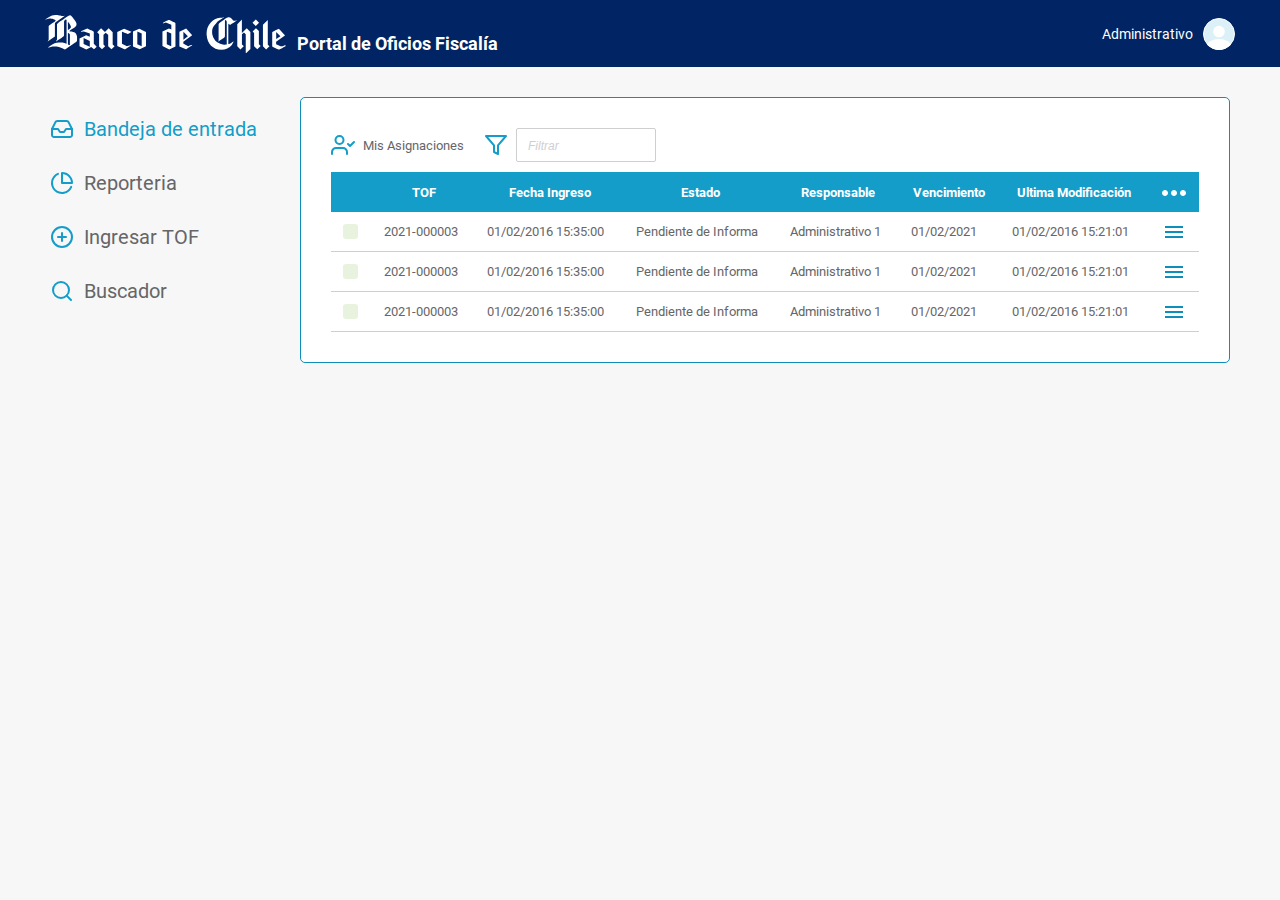
==== app/flow/dashboard.html @ 6d3ab99d "se agrega tabla mas pendientes en el menu" ====
<html lang="en">
<head>
    <meta charset="UTF-8">
    <meta http-equiv="X-UA-Compatible" content="IE=edge">
    <meta name="viewport" content="width=device-width, initial-scale=1.0">
    <title>login</title>
    <link rel="stylesheet" href="../assets/css/style.css">
</head>
<body>
    <div class="bch-contenedor">
        <!-- Header -->
        <div class="bch-header">
            <div class="logo">
                <svg width="242" height="39" viewBox="0 0 242 39" fill="none" xmlns="http://www.w3.org/2000/svg">
                    <path fill-rule="evenodd" clip-rule="evenodd" d="M10.093 0.919983H11.8602C13.1052 0.919983 17.4829 2.11998 17.4829 2.11998H18.246C18.5272 2.11998 19.0091 1.87998 19.1698 1.75998C19.2903 1.79998 19.4107 1.83998 19.5312 1.95998L12.1413 7.15998C12.1413 7.15998 9.8922 8.27998 9.8922 9.31998V22.44L2.62277 27.48C2.74326 26.8 3.667 26.16 3.667 25.16V12.2C3.667 11.2 10.6955 7.55998 10.6955 6.51998C10.6955 5.47998 6.59887 4.63998 6.59887 4.63998C5.2735 4.59998 4.75139 4.59998 3.42602 4.63998C2.14082 4.67998 0.654803 5.51998 0.172852 5.47998C1.65887 4.43998 5.95627 0.919983 10.093 0.919983ZM25.0335 1.19998C26.1581 1.19998 26.8408 2.39998 28.7686 4.91998C29.2506 5.55998 31.4997 8.27998 31.4997 9.59998V10.64C31.4997 13.28 24.4712 15.96 24.4712 17.08C24.4712 17.84 28.1662 17.48 29.8129 18.56C31.3792 19.6 32.062 21.8 32.062 23.04V26.2C32.062 28.08 29.4514 28.8 26.2785 31.24C24.8729 32.32 20.0935 35.52 19.732 35.52C19.732 35.52 14.2298 32.52 11.579 32.52H8.04472C6.55871 32.52 2.90391 33.84 2.62277 33.84C2.62277 33.84 8.16521 28.44 13.7478 28.44H17.4829C18.246 28.44 20.8968 29.52 21.5795 29.76V6.07998C21.5795 5.83998 21.2984 5.43998 20.8164 5.43998C19.7722 5.43998 19.0493 7.31998 19.0493 7.39998V21.48C19.0493 22.12 16.5994 24 15.3142 24.76C13.3462 25.88 12.1011 26.96 10.9364 27.56V27.28C10.9364 27.28 11.9807 26.16 11.9807 25.52V10.24C11.9807 10.04 13.6273 7.99998 18.1657 5.39998C20.7763 3.79998 23.427 1.19998 25.0335 1.19998ZM22.9049 7.63998C22.9049 7.63998 25.9171 10.88 25.9171 12.84C25.9171 14.32 24.7524 14.92 22.9049 16V7.63998ZM22.9049 18.64C23.186 18.72 24.8729 19.72 24.8729 20.4V31.12C24.3909 31.32 24.7925 31.12 24.5114 31.12C23.909 31.12 22.9049 30.64 22.9049 30.08V18.64ZM94.3542 14.64L100.981 17.92V32.28L94.7156 35.36L87.9683 32.48V17.48L94.3542 14.64ZM63.6699 14.2L67.6862 18.2V30.48L69.5738 32.36L66.4813 35.36L63.188 32.28V20.8C63.1478 20.76 61.1397 18.8 60.7381 18.64L58.489 20.68V30.6L60.1758 32.28L57.0029 35.36L54.1112 32.56V20.16C54.1112 20.16 52.7457 19 52.1433 18.28L56.0792 14.28L59.9348 17.92L63.6699 14.2ZM79.0924 14.72L86.402 17.8C86.0807 18.24 83.8316 19.84 83.0283 20.04C83.0283 20.04 77.0842 17.72 76.9638 17.72V29.8L81.9841 32.28C81.9841 32.28 84.8758 31.28 85.5586 31.28C85.6389 31.28 85.7594 31.32 85.92 31.28V31.56L80.2169 35.28H79.4538L72.2647 32V17.92L79.0924 14.72ZM42.2633 14.4C46.8016 16.68 48.8098 16.96 48.8098 17.92V29.84L51.7015 32.72L49.0106 35.32C47.0426 33.72 46.2795 33 46.2795 33L41.2994 35.48L34.5119 32.36V24.52L41.1387 21.24L44.7935 22.72V19.44L38.9699 17.44L36.0381 17.8L35.9176 17.32L42.2633 14.4ZM92.346 17.44L96.6836 19.48V32.24L92.3059 30.28L92.346 17.44ZM38.6085 24L44.7935 27.08V32.84L38.6085 30V24ZM123.834 5.95998C124.115 5.95998 125.36 6.43998 127.368 7.43998C128.492 7.99998 130.46 8.39998 130.46 9.39998V32.52L124.275 35.4L117.448 32.12V17.48L123.994 14.6C124.235 14.64 126.324 15.44 126.324 15.44V10.8L120.861 8.47998C119.978 8.51998 118.934 9.39998 117.849 9.55998L118.09 8.63998C118.13 8.67998 123.03 5.95998 123.834 5.95998ZM141.144 14.56L147.208 21.28L138.332 27.8V29.56C138.332 29.92 143.553 32.32 143.553 32.32C143.553 32.32 146.164 30.56 147.288 31.24C147.208 31.32 141.023 35.32 141.023 35.32L134.396 32.44V17.72L141.144 14.56ZM121.745 17.44L126.243 19.48V32.24H126.163L121.785 30.28V17.44H121.745ZM138.413 17.72L142.871 22.36L138.413 25.64V17.72ZM222.794 30.68L224.481 32.28L221.107 35.44L217.934 32.28V10.84L222.794 6.07998V30.68ZM196.889 5.47998V19L201.749 14.24L205.404 17.88V35L200.825 39.48H200.745V20.2L198.978 18.52L196.929 20.28V30.44L198.697 32.12V32.2L195.443 35.48L192.271 32.32V10.16L196.929 5.59998V5.47998H196.889ZM210.786 5.47998H210.866L214.039 8.63998V8.71998L210.745 12L207.492 8.71998L210.786 5.47998ZM233.799 14.76C233.959 14.76 239.863 21.2 239.984 21.48L231.108 27.72V30.24L236.128 32.52C236.128 32.52 238.779 32.16 239.703 31.36L241.068 31.68C240.948 31.84 234.883 35.52 233.839 35.52C233.598 35.52 229.06 33.8 227.212 32.52V18.28C227.172 17.68 233.799 14.76 233.799 14.76ZM210.906 14.24H210.986L213.878 17.12V30.36L215.645 32.04L212.272 35.32L209.099 32.16V18.92L207.613 17.52L210.906 14.24ZM231.188 17.92L235.445 22.28L231.228 25L231.188 17.92ZM178.776 3.07998H179.137C178.856 3.83998 173.796 6.23998 171.828 8.47998C168.816 11.92 166.808 13.8 167.169 19.16C167.37 22.28 169.82 26.88 172.671 28.52C173.555 29.04 176.326 30.56 178.937 30.68C182.712 30.84 181.226 30.08 181.748 30.4V7.83998C181.748 7.55998 181.065 6.07998 180.423 6.07998C180.222 6.07998 179.941 6.43998 179.941 6.63998V22.2C179.941 22.8 179.378 23.6 176.768 25.36C174.077 27.16 173.234 27.76 172.952 27.68C173.033 27.52 173.434 26.88 173.595 26.76V10.56C173.595 8.95998 175.965 7.99998 177.973 6.43998C181.346 3.87998 183.154 3.27998 183.194 3.27998H184.037C186.286 3.27998 187.692 5.99998 187.973 6.27998C188.013 6.31998 188.616 6.51998 188.817 6.75998H190.142C190.503 6.75998 191.467 6.19998 192.03 6.27998C190.503 7.59998 185.684 10.64 185.563 10.64H184.8C184.439 10.64 183.917 10.12 183.314 9.79998V30.12C183.595 30.16 183.555 30.12 183.676 30.12C184.6 30.12 188.013 27.68 188.174 27.44H188.455V28.08C188.415 28.12 187.049 30.68 187.049 30.68C184.118 34 180.864 35.64 176.206 35.68C168.053 35.72 162.229 29.84 161.627 20.72C161.024 11.64 167.45 4.15998 175.001 3.67998C176.085 3.59998 177.451 3.67998 177.611 3.67998C177.651 3.63998 178.696 3.15998 178.776 3.07998Z" fill="white"/>
                </svg>
                <h2>Portal de Oficios Fiscalía</h2>            
            </div>
            <div class="user">Administrativo 
                <div class="ico-user">
                    <svg width="32" height="32" viewBox="0 0 32 32" fill="none" xmlns="http://www.w3.org/2000/svg">
                        <circle cx="16" cy="16" r="15.5" fill="#DCF0F7" stroke="white"/>
                        <mask id="mask0_183:8887" style="mask-type:alpha" maskUnits="userSpaceOnUse" x="0" y="0" width="32" height="32">
                        <circle cx="16" cy="16" r="16" fill="#C4C4C4"/>
                        </mask>
                        <g mask="url(#mask0_183:8887)">
                        <ellipse cx="16.0001" cy="28.16" rx="12.16" ry="7.04" fill="white"/>
                        </g>
                        <circle cx="16" cy="13.6" r="5.76" fill="white"/>
                    </svg>
                </div>
            </div>
        </div>
        <!-- Header / Fin -->

        <!-- Sidenav -->
        <div class="bch-nav">
            <ul>
                <li>
                    <div>
                        <svg width="24" height="24" viewBox="0 0 24 24" fill="none" xmlns="http://www.w3.org/2000/svg">
                            <path d="M22 12H16L14 15H10L8 12H2" stroke="#149DC9" stroke-width="2" stroke-linecap="round" stroke-linejoin="round"/>
                            <path d="M5.45 5.11L2 12V18C2 18.5304 2.21071 19.0391 2.58579 19.4142C2.96086 19.7893 3.46957 20 4 20H20C20.5304 20 21.0391 19.7893 21.4142 19.4142C21.7893 19.0391 22 18.5304 22 18V12L18.55 5.11C18.3844 4.77679 18.1292 4.49637 17.813 4.30028C17.4967 4.10419 17.1321 4.0002 16.76 4H7.24C6.86792 4.0002 6.50326 4.10419 6.18704 4.30028C5.87083 4.49637 5.61558 4.77679 5.45 5.11V5.11Z" stroke="#149DC9" stroke-width="2" stroke-linecap="round" stroke-linejoin="round"/>
                        </svg>
                        <a class="active" href="login.html">Bandeja de entrada</a>
                    </div>
                </li>
                <li>
                    <div>
                        <svg width="24" height="24" viewBox="0 0 24 24" fill="none" xmlns="http://www.w3.org/2000/svg">
                            <path d="M21.21 15.8901C20.5739 17.3946 19.5788 18.7203 18.3119 19.7514C17.045 20.7825 15.5448 21.4875 13.9425 21.8049C12.3401 22.1222 10.6845 22.0422 9.12018 21.5719C7.55591 21.1015 6.13066 20.2551 4.96906 19.1067C3.80745 17.9583 2.94485 16.5428 2.45667 14.984C1.96849 13.4252 1.8696 11.7706 2.16863 10.1647C2.46767 8.55886 3.15553 7.05071 4.17208 5.77211C5.18863 4.49351 6.50292 3.4834 8.00004 2.83008" stroke="#149DC9" stroke-width="2" stroke-linecap="round" stroke-linejoin="round"/>
                            <path d="M22 12C22 10.6868 21.7413 9.38642 21.2388 8.17317C20.7362 6.95991 19.9997 5.85752 19.0711 4.92893C18.1425 4.00035 17.0401 3.26375 15.8268 2.7612C14.6136 2.25866 13.3132 2 12 2V12H22Z" stroke="#149DC9" stroke-width="2" stroke-linecap="round" stroke-linejoin="round"/>
                        </svg>
                        <a href="dashboard.html">Reporteria</a>                        
                    </div>
                </li>
                <li>
                    <div>
                        <svg width="24" height="24" viewBox="0 0 24 24" fill="none" xmlns="http://www.w3.org/2000/svg">
                            <path d="M12 22C17.5228 22 22 17.5228 22 12C22 6.47715 17.5228 2 12 2C6.47715 2 2 6.47715 2 12C2 17.5228 6.47715 22 12 22Z" stroke="#149DC9" stroke-width="2" stroke-linecap="round" stroke-linejoin="round"/>
                            <path d="M12 8V16" stroke="#149DC9" stroke-width="2" stroke-linecap="round" stroke-linejoin="round"/>
                            <path d="M8 12H16" stroke="#149DC9" stroke-width="2" stroke-linecap="round" stroke-linejoin="round"/>
                        </svg>
                        <a href="flow/login.html">Ingresar TOF</a>
                    </div>

                </li>
                <li>
                    <div>
                        <svg width="24" height="24" viewBox="0 0 24 24" fill="none" xmlns="http://www.w3.org/2000/svg">
                            <path d="M11 19C15.4183 19 19 15.4183 19 11C19 6.58172 15.4183 3 11 3C6.58172 3 3 6.58172 3 11C3 15.4183 6.58172 19 11 19Z" stroke="#149DC9" stroke-width="2" stroke-linecap="round" stroke-linejoin="round"/>
                            <path d="M21 21.0004L16.65 16.6504" stroke="#149DC9" stroke-width="2" stroke-linecap="round" stroke-linejoin="round"/>
                        </svg>
                        <a href="flow/login.html">Buscador</a>
                    </div>

                </li>                
            </ul>              
        </div>
        <!-- Sidenav / fin -->

        <!-- Contenidos -->
        <div class="bch-content">
            <div class="wrapp">

                <div class="bch-filtros-tabla">
                    <div class="misasignaciones">
                        <svg width="24" height="24" viewBox="0 0 24 24" fill="none" xmlns="http://www.w3.org/2000/svg">
                            <path d="M16 21V19C16 17.9391 15.5786 16.9217 14.8284 16.1716C14.0783 15.4214 13.0609 15 12 15H5C3.93913 15 2.92172 15.4214 2.17157 16.1716C1.42143 16.9217 1 17.9391 1 19V21" stroke="#149DC9" stroke-width="2" stroke-linecap="round" stroke-linejoin="round"/>
                            <path d="M8.5 11C10.7091 11 12.5 9.20914 12.5 7C12.5 4.79086 10.7091 3 8.5 3C6.29086 3 4.5 4.79086 4.5 7C4.5 9.20914 6.29086 11 8.5 11Z" stroke="#149DC9" stroke-width="2" stroke-linecap="round" stroke-linejoin="round"/>
                            <path d="M17 11L19 13L23 9" stroke="#149DC9" stroke-width="2" stroke-linecap="round" stroke-linejoin="round"/>
                        </svg>
                        <span>Mis Asignaciones</span>
                    </div>
                    <div class="filtropalabra">
                        <svg width="24" height="24" viewBox="0 0 24 24" fill="none" xmlns="http://www.w3.org/2000/svg">
                            <path d="M22 3H2L10 12.46V19L14 21V12.46L22 3Z" stroke="#149DC9" stroke-width="2" stroke-linecap="round" stroke-linejoin="round"/>
                            </svg>
                            <input type="text" placeholder="Filtrar">                        
                    </div>
                </div>

                <div class="bch-tabla">
                    <table>
                        <thead>
                            <tr>
                                <th></th>
                                <th>TOF</th>
                                <th>Fecha Ingreso</th>
                                <th>Estado</th>
                                <th>Responsable</th>
                                <th>Vencimiento</th>
                                <th>Ultima Modificación</th>
                                <th>
                                    <svg width="24" height="6" viewBox="0 0 24 6" fill="none" xmlns="http://www.w3.org/2000/svg">
                                    <path d="M3 6C4.65685 6 6 4.65685 6 3C6 1.34315 4.65685 0 3 0C1.34315 0 0 1.34315 0 3C0 4.65685 1.34315 6 3 6Z" fill="white"/>
                                    <path d="M12 6C13.6569 6 15 4.65685 15 3C15 1.34315 13.6569 0 12 0C10.3431 0 9 1.34315 9 3C9 4.65685 10.3431 6 12 6Z" fill="white"/>
                                    <path d="M21 6C22.6569 6 24 4.65685 24 3C24 1.34315 22.6569 0 21 0C19.3431 0 18 1.34315 18 3C18 4.65685 19.3431 6 21 6Z" fill="white"/>
                                    </svg>
                                </th>
                            </tr>
                        </thead>
                        <tbody>
                            <tr>
                                <td><div class="estado-1"></div></td>
                                <td>2021-000003</td>
                                <td>01/02/2016 15:35:00</td>
                                <td>Pendiente de Informa</td>
                                <td>Administrativo 1</td>
                                <td>01/02/2021</td>
                                <td>01/02/2016 15:21:01</td>
                                <td>
                                    <svg width="18" height="12" viewBox="0 0 18 12" fill="none" xmlns="http://www.w3.org/2000/svg">
                                    <path d="M18 12.001H0V9.98598H18V12.001ZM18 6.98498H0V5.01698H18V6.98398V6.98498ZM18 2.01698H0V0.000976562H18V2.01598V2.01698Z" fill="#0F8EBA"/>
                                    </svg>
                                </td>
                            </tr>
                            <tr>
                                <td><div class="estado-1"></div></td>
                                <td>2021-000003</td>
                                <td>01/02/2016 15:35:00</td>
                                <td>Pendiente de Informa</td>
                                <td>Administrativo 1</td>
                                <td>01/02/2021</td>
                                <td>01/02/2016 15:21:01</td>
                                <td>
                                    <svg width="18" height="12" viewBox="0 0 18 12" fill="none" xmlns="http://www.w3.org/2000/svg">
                                    <path d="M18 12.001H0V9.98598H18V12.001ZM18 6.98498H0V5.01698H18V6.98398V6.98498ZM18 2.01698H0V0.000976562H18V2.01598V2.01698Z" fill="#0F8EBA"/>
                                    </svg>
                                </td>
                            </tr>
                            <tr>
                                <td><div class="estado-1"></div></td>
                                <td>2021-000003</td>
                                <td>01/02/2016 15:35:00</td>
                                <td>Pendiente de Informa</td>
                                <td>Administrativo 1</td>
                                <td>01/02/2021</td>
                                <td>01/02/2016 15:21:01</td>
                                <td>
                                    <svg width="18" height="12" viewBox="0 0 18 12" fill="none" xmlns="http://www.w3.org/2000/svg">
                                    <path d="M18 12.001H0V9.98598H18V12.001ZM18 6.98498H0V5.01698H18V6.98398V6.98498ZM18 2.01698H0V0.000976562H18V2.01598V2.01698Z" fill="#0F8EBA"/>
                                    </svg>
                                </td>
                            </tr>
                        </tbody>
                    </table>
               </div>

            </div>
        </div>
        <!-- Contenidos / fin -->
    </div>
</body>
</html>
---- app/assets/css/style.css ----
@import "partials/general.css";
@import "partials/input.css";
@import "partials/login.css";
@import "partials/fonts.css";
@import "partials/tablas.css";

* {
    padding: 0;
    margin: 0;
    font-size: 13px;
    font-family: 'roboto', sans-serif;
    box-sizing: border-box;
}

body {
    margin: 0;
    background: #F7F7F7;
}
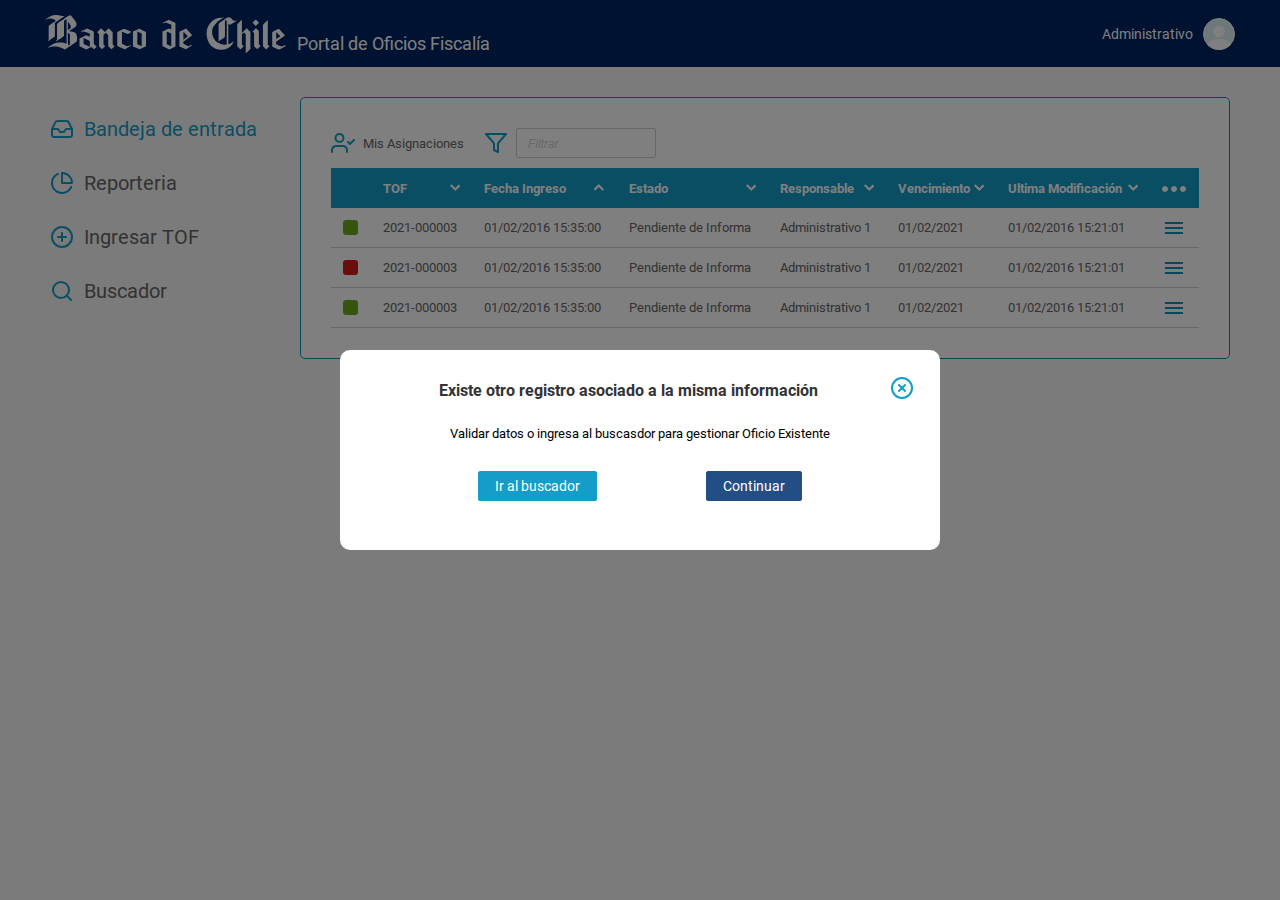
==== commit c1d3e12a: "se agregan modales y tabs" ====
--- a/app/flow/dashboard.html
+++ b/app/flow/dashboard.html
@@ -105,12 +105,31 @@
                         <thead>
                             <tr>
                                 <th></th>
-                                <th>TOF</th>
-                                <th>Fecha Ingreso</th>
-                                <th>Estado</th>
-                                <th>Responsable</th>
-                                <th>Vencimiento</th>
-                                <th>Ultima Modificación</th>
+                                <th>TOF 
+                                    <a href="" class="bch-sort-down">
+                                        <img src="../assets/img/table-arrow.png" alt="orden descendente" width="11" height="7">
+                                    </a>
+                                </th>
+                                <th>Fecha Ingreso
+                                    <a href="" class="bch-sort-up">
+                                        <img src="../assets/img/table-arrow.png" alt="orden ascendente" width="11" height="7">
+                                    </a></th>
+                                <th>Estado
+                                    <a href="" class="bch-sort-down">
+                                        <img src="../assets/img/table-arrow.png" alt="orden descendente" width="11" height="7">
+                                    </a></th>
+                                <th>Responsable
+                                    <a href="" class="bch-sort-down">
+                                        <img src="../assets/img/table-arrow.png" alt="orden descendente" width="11" height="7">
+                                    </a></th>
+                                <th>Vencimiento
+                                    <a href="" class="bch-sort-down">
+                                        <img src="../assets/img/table-arrow.png" alt="orden descendente" width="11" height="7">
+                                    </a></th>
+                                <th>Ultima Modificación
+                                    <a href="" class="bch-sort-down">
+                                        <img src="../assets/img/table-arrow.png" alt="orden descendente" width="11" height="7">
+                                    </a></th>
                                 <th>
                                     <svg width="24" height="6" viewBox="0 0 24 6" fill="none" xmlns="http://www.w3.org/2000/svg">
                                     <path d="M3 6C4.65685 6 6 4.65685 6 3C6 1.34315 4.65685 0 3 0C1.34315 0 0 1.34315 0 3C0 4.65685 1.34315 6 3 6Z" fill="white"/>
@@ -136,7 +155,7 @@
                                 </td>
                             </tr>
                             <tr>
-                                <td><div class="estado-1"></div></td>
+                                <td><div class="estado-2"></div></td>
                                 <td>2021-000003</td>
                                 <td>01/02/2016 15:35:00</td>
                                 <td>Pendiente de Informa</td>
@@ -170,6 +189,127 @@
             </div>
         </div>
         <!-- Contenidos / fin -->
+
+        <!-- Contenido modal Ingreso Oficio -->
+        <div class="modal-content close" id="">
+            <div class="backlight"></div>
+            <div class="modal w800">
+                <div class="modal-head">
+                    <h2>Ingreso Oficio</h2>
+                    <a href="#">
+                        <svg width="24" height="24" viewBox="0 0 24 24" fill="none" xmlns="http://www.w3.org/2000/svg">
+                            <path d="M12 22C17.5228 22 22 17.5228 22 12C22 6.47715 17.5228 2 12 2C6.47715 2 2 6.47715 2 12C2 17.5228 6.47715 22 12 22Z" stroke="#149DC9" stroke-width="2" stroke-linecap="round" stroke-linejoin="round"/>
+                            <path d="M15 9L9 15" stroke="#149DC9" stroke-width="2" stroke-linecap="round" stroke-linejoin="round"/>
+                            <path d="M9 9L15 15" stroke="#149DC9" stroke-width="2" stroke-linecap="round" stroke-linejoin="round"/>
+                        </svg>                            
+                    </a>
+                </div>
+                <form>
+                    <div class="bch-cont-form">
+                        <div class="bch-row-form">
+                            <div class="bch-one-col">
+                                <label><input type="checkbox" id="cbox1" value="first_checkbox"> TOF relacionado</label>
+                            </div>
+                        </div>
+                        <div class="bch-row-form">    
+                            <div class="bch-two-col">
+                                <label>Fecha recepción</label>
+                                <input type="text" disabled="disabled" class="" value="04-10-2021">  
+                            </div>
+                            <div class="bch-two-col">
+                                <label>Clasificación</label>
+                                <select name="" id="">
+                                    <option value="defecto">Seleccionar</option>
+                                    <option value="uno">uno</option>
+                                    <option value="dos">dos</option>
+                                    <option value="tres">tres</option>
+                                </select>
+                            </div>
+                        </div>
+                        <div class="bch-row-form">    
+                            <div class="bch-two-col">
+                                <label>ROL / RIT </label>
+                                <input type="text" class="" value="04-10-2021">  
+                            </div>
+                            <div class="bch-two-col">
+                                <label>Localidad</label>
+                                <select name="" class="custom-select" id="">
+                                    <option value="defecto">Seleccionar</option>
+                                    <option value="uno">uno</option>
+                                    <option value="dos">dos</option>
+                                    <option value="tres">tres</option>
+                                </select>
+                            </div>
+                        </div>
+                        <div class="bch-row-form">    
+                            <div class="bch-two-col">
+                                <label>RUC</label>
+                                <input type="text" class="" value="04-10-2021">  
+                            </div>
+                            <div class="bch-two-col">
+                                <label>Tribunal</label>
+                                <select name="" id="">
+                                    <option value="defecto">Seleccionar</option>
+                                    <option value="uno">uno</option>
+                                    <option value="dos">dos</option>
+                                    <option value="tres">tres</option>
+                                </select>
+                            </div>
+                        </div>
+                        <div class="bch-row-form">    
+                            <div class="bch-two-col">
+                                <label>Año</label>
+                                <input type="text" class="" value="04-10-2021">  
+                            </div>
+                            <div class="bch-two-col">
+                                <label>Abogado Fiscalia</label>
+                                <select name="" id="">
+                                    <option value="defecto">Seleccionar</option>
+                                    <option value="uno">uno</option>
+                                    <option value="dos">dos</option>
+                                    <option value="tres">tres</option>
+                                </select>
+                            </div>
+                        </div>
+                        <div class="bch-row-form">    
+                            <div class="bch-one-col">
+                                <label>Fecha oficio</label>
+                                <input type="date" class="">  
+                            </div>
+                        </div>
+                        <div class="bch-row-form">    
+                            <div class="bch-one-col">
+                                <label>Cargar Oficio</label>
+                                <input type="file" class="" value="">  
+                            </div>
+                        </div>
+                    </div>
+                </form>
+            </div>
+        </div>
+        <!-- Contenido modal Ingreso Oficio / fin-->
+        <!-- Contenido modal error informción existente-->
+        <div class="modal-content open" id="">
+            <div class="backlight"></div>
+            <div class="modal error">
+                <div class="modal-head">
+                    <h5 class="bold">Existe otro registro asociado a la misma información</h5>
+                    <a href="#">
+                        <svg width="24" height="24" viewBox="0 0 24 24" fill="none" xmlns="http://www.w3.org/2000/svg">
+                            <path d="M12 22C17.5228 22 22 17.5228 22 12C22 6.47715 17.5228 2 12 2C6.47715 2 2 6.47715 2 12C2 17.5228 6.47715 22 12 22Z" stroke="#149DC9" stroke-width="2" stroke-linecap="round" stroke-linejoin="round"/>
+                            <path d="M15 9L9 15" stroke="#149DC9" stroke-width="2" stroke-linecap="round" stroke-linejoin="round"/>
+                            <path d="M9 9L15 15" stroke="#149DC9" stroke-width="2" stroke-linecap="round" stroke-linejoin="round"/>
+                        </svg>                            
+                    </a>
+                </div>
+                <p>Validar datos o ingresa al buscasdor para gestionar Oficio Existente</p>
+                <div class="cont-error">
+                    <button class="info">Ir al buscador</button>
+                    <button class="primary">Continuar</button>
+                </div>
+            </div>
+        </div>    
+        <!-- Contenido modal error informción existente / Fin-->
     </div>
 </body>
 </html> --- a/app/assets/css/style.css
+++ b/app/assets/css/style.css
@@ -3,6 +3,8 @@
 @import "partials/login.css";
 @import "partials/fonts.css";
 @import "partials/tablas.css";
+@import "partials/modal-1.css";
+@import "partials/tabs.css";
 
 * {
     padding: 0;
